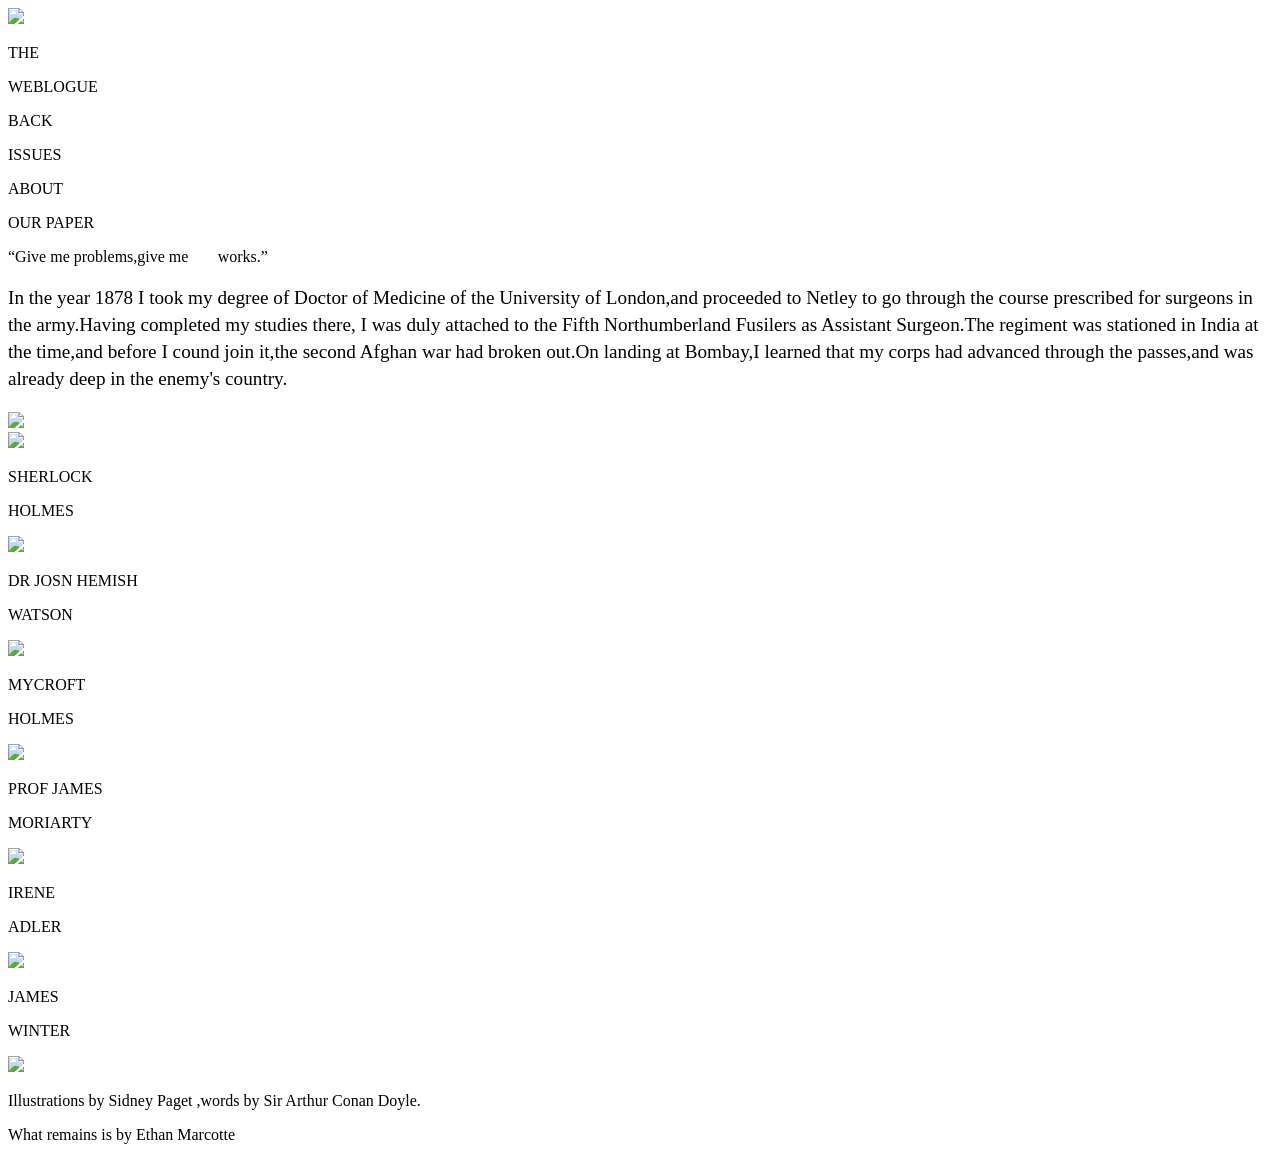
==== index.html @ d054711e "Finish Html Page" ====
<!DOCTYPE html>
<html>
  <head>
    <title>RWD</title>
    <meta charset="UTF-8">
  	<link href="stylesheets/style.css" type="text/css" rel="stylesheet" >
    <style media="screen">

    </style>
  </head>
  <body>
    <div class="list">
      <img src="images/title_pic.png" id="titlePic"/>
      <div class="Detail">
        <div class="line" id="firstLine"> </div>
        <div class="line" id="whiteLine"> </div>
        <p class="smallFont"> THE </p>
        <p class="bigFont"> WEBLOGUE </p>
        <div class="line"> </div>
        <div class="line" id="whiteLine"> </div>
        <p class="smallFont"> BACK </p>
        <p class="bigFont"> ISSUES </p>
        <div class="line"> </div>
        <div class="line" id="whiteLine"> </div>
        <p class="smallFont"> ABOUT </p>
        <p class="bigFont"> OUR PAPER </p>
        <div class="line"> </div>
        <div class="line" id="whiteLine"> </div>
      </div>
      <div class="disappearLine" id="disappearLine"> </div>
      <div class="disappearLine" id="whiteLine"> </div>
    </div>

    <div class="content">
      <p class="title"> “Give me problems,give me
        <span class="specialFont" style="font-family: serif;margin-left:2%;">works.”</span>
      </p>
      <p style="text-align:left;line-height:140%;font-size:120%;">
        In the year 1878 I took my degree of Doctor of Medicine of the University of London,and proceeded to Netley
        to go through the course prescribed for surgeons in the army.Having completed my studies there, I was duly
        attached to the Fifth Northumberland Fusilers as Assistant Surgeon.The regiment was stationed in India at
        the time,and before I cound join it,the second Afghan war had broken out.On landing at Bombay,I learned that
        my corps had advanced through the passes,and was already deep in the enemy's country.
      </p>
      <div class="victors">
        <span class="line" id="shortLine"> <div class="line" id="shortWhiteLine"></div> </span>
        <span> <img src="images/text.png" style="width:30%;"/> </span>
        <span class="line" id="shortLine"> <div class="line" id="shortWhiteLine"></div> </span>
      </div>

      <!-- Victor -->
      <div class="victorPanel">
        <span class="victorItems" id="firstVictorItem">
          <img class="victorPic" src="images/Holmes.png" />
          <p class="smallFont">SHERLOCK</p>
          <p class="bigFont" >HOLMES</p>
        </span>
        <span class="victorItems">
          <img class="victorPic" src="images/Watson.png" />
          <p class="smallFont" >DR JOSN HEMISH</p>
          <p class="bigFont">WATSON</p>
        </span>
        <span class="victorItems">
          <img class="victorPic" src="images/MHolmes.png" />
          <p class="smallFont" >MYCROFT</p>
          <p class="bigFont">HOLMES</p>
        </span>
        <span class="victorItems">
          <img class="victorPic" src="images/Moriarty.png" />
          <p class="smallFont" >PROF JAMES</p>
          <p class="bigFont" >MORIARTY</p>
        </span>
        <span class="victorItems">
          <img class="victorPic" src="images/Adler.png" />
          <p class="smallFont" >IRENE</p>
          <p class="bigFont" >ADLER</p>
        </span>
        <span class="victorItems">
          <img class="victorPic" src="images/Winter.png" />
          <p class="smallFont" >JAMES</p>
          <p class="bigFont" >WINTER</p>
        </span>
      </div>

      <div class="footer">
        <span class="line" id="footerLine"> <div class="line" id="footerWhiteLine"></div> </span>
        <span> <img src="images/sign.png" style="width:4%;"/> </span>
        <span class="line" id="footerLine"> <div class="line" id="footerWhiteLine"></div> </span>
        <p>
          Illustrations by
          <span class="smallFont" id="aLittleBigFont">Sidney Paget</span>
          ,words by
          <span class="smallFont" id="aLittleBigFont">Sir Arthur Conan Doyle.</span>
          <div> What remains is by <span class="smallFont" id="aLittleBigFont"> Ethan Marcotte </span></div>
        </p>
      </div>


    </div>
  </body>
</html>
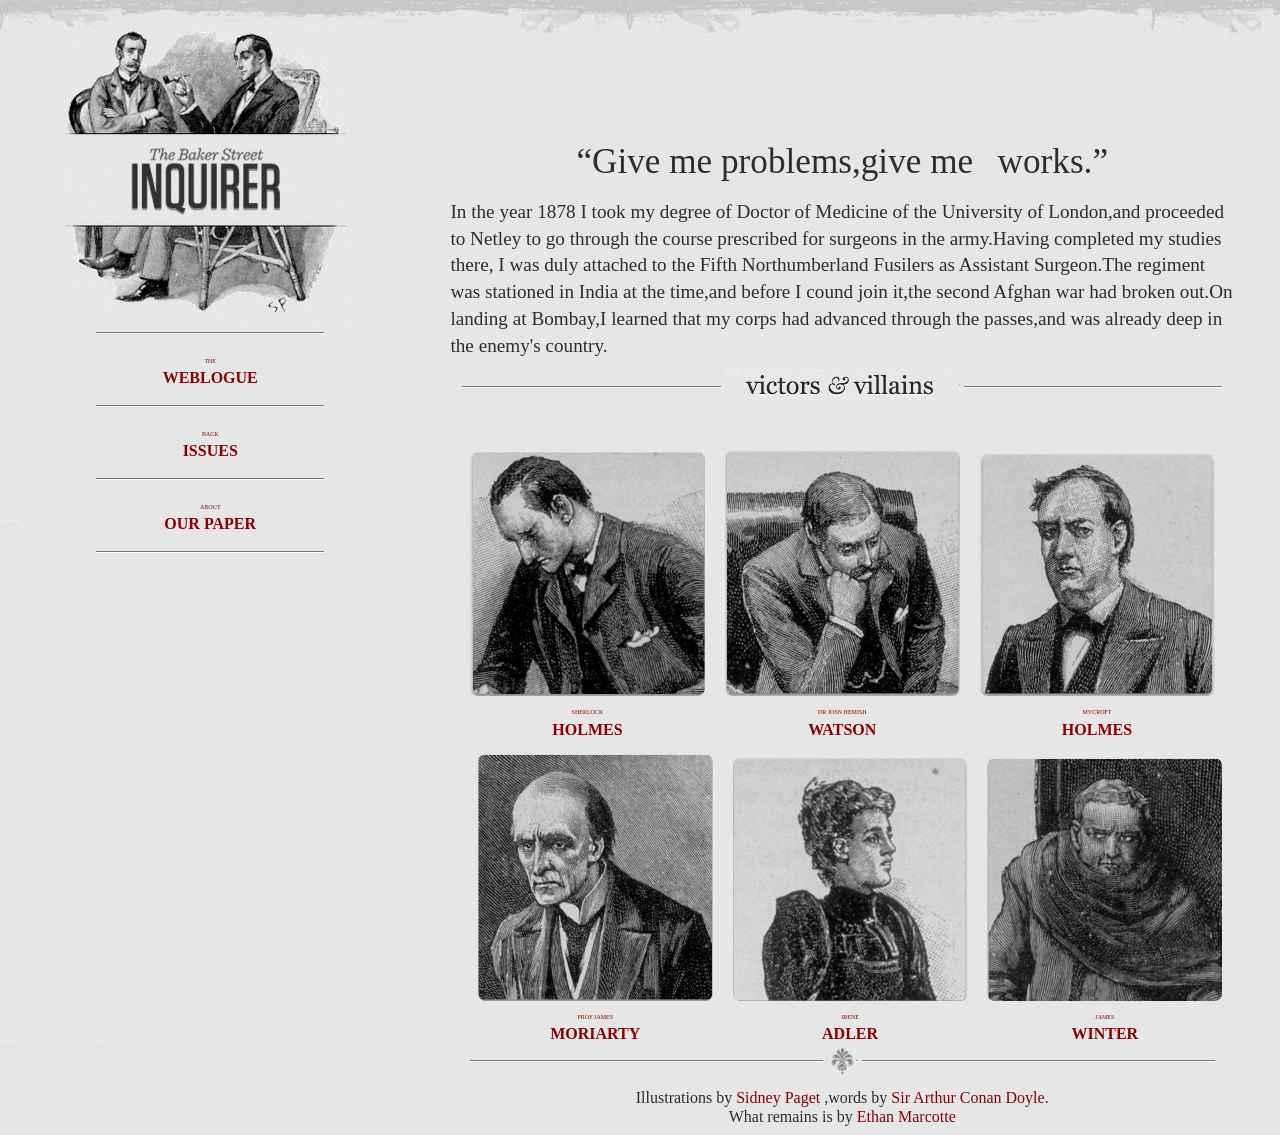
==== commit a797cca5: "Fixed the font size problem when screen is less the 640px /index.html /stylesheets/style.css  When s" ====
--- a/index.html
+++ b/index.html
@@ -86,12 +86,12 @@
         <span class="line" id="footerLine"> <div class="line" id="footerWhiteLine"></div> </span>
         <span> <img src="images/sign.png" style="width:4%;"/> </span>
         <span class="line" id="footerLine"> <div class="line" id="footerWhiteLine"></div> </span>
-        <p>
+        <p class="blackFont">
           Illustrations by
           <span class="smallFont" id="aLittleBigFont">Sidney Paget</span>
           ,words by
           <span class="smallFont" id="aLittleBigFont">Sir Arthur Conan Doyle.</span>
-          <div> What remains is by <span class="smallFont" id="aLittleBigFont"> Ethan Marcotte </span></div>
+          <p> What remains is by <span class="smallFont" id="aLittleBigFont"> Ethan Marcotte </span></p>
         </p>
       </div>
 
--- a/stylesheets/style.css
+++ b/stylesheets/style.css
@@ -0,0 +1,222 @@
+
+
+body {
+  background-image: url("../images/rwd_background.png");
+  background-size: 100% 100%;
+  background-repeat: no-repeat;
+  /*border: 1px solid rgb(224, 224, 224);*/
+}
+
+p {
+  font-family: Times;
+  color: rgb(45, 45, 45);
+}
+
+.list {
+  /*position: fixed;*/
+  width: 30%;
+  float: left;
+  margin-left: 1%;
+  margin-top: 1%;
+  /*border: 1px solid black;*/
+  text-align: center;
+}
+
+.Detail {
+  width: 100%;
+}
+.disappearLine {
+  width: 99%;
+  height: 1px;
+  background-color: rgb(120, 120, 120);
+  margin: 0px auto;
+  display: none;
+}
+
+#titlePic {
+  width: 80%;
+  /*border: 1px solid black;*/
+}
+
+.line {
+  height: 1px;
+  width: 60%;
+  margin: 0px auto;
+  background-color: rgb(120, 120, 90);
+}
+
+#whiteLine {
+  background-color: white;
+}
+
+.smallFont {
+  line-height: 8%;
+  color: darkred;
+  font-size: 10%;
+  margin-top: 7%;
+}
+
+.bigFont {
+  line-height: 10%;
+  color: darkred;
+  font-size:100%;
+  font-weight: bold;
+  margin-bottom: 7%;
+}
+
+.title {
+  font-size: 220%;
+  /*margin-top: 17%;*/
+  line-height: 100%;
+  margin-bottom: 0%;
+}
+
+.content {
+  width: 62%;
+  padding-top: 8%;
+  /*border: 1px solid red;*/
+  margin-left: 35%;
+  text-align: center;
+}
+
+#shortLine {
+  width: 33%;
+  display: inline-block;
+  margin-bottom: 2.4%;
+}
+
+#shortWhiteLine {
+  width: 100%;
+  margin-top: 1px;
+  background-color: white;
+}
+
+.victors {
+  margin-top: -2%;
+}
+
+.victorPanel {
+  margin-top: 3%;
+
+}
+
+.victorItems {
+  display: inline-block;
+  width: 30%;
+  margin-left: 2%;
+  margin-top: 2%;
+}
+
+#firstVictorItem {
+  margin-left: 0px;
+}
+
+.victorItems .smallFont {
+  margin-top:2%;
+}
+
+.victorItems .bigFont {
+  margin-bottom:2%;
+}
+
+.victorPic {
+  width: 100%;
+
+  border-radius: 3%;
+  text-align: center;
+  margin-bottom: 3%;
+}
+
+#footerLine {
+  margin-bottom: 2%;
+  display: inline-block;
+  width: 45%;
+}
+#footerWhiteLine {
+  width: 100%;
+  background-color: white;
+  margin-top: 1px;
+}
+
+#aLittleBigFont {
+  font-size: 100%;
+}
+
+.footer p {
+  line-height: 20%;
+}
+
+
+@media screen and (max-width:960px) {
+
+
+  .list {
+    width: 99%;
+    /*border: 1px solid red;*/
+    /*text-align: left;*/
+  }
+
+  #titlePic {
+    width: 20%;
+    float: left;
+    margin-left: 5%;
+    margin-top: 5%;
+    /*display: none;*/
+  }
+
+  .disappearLine {
+    display: block;
+    width: 90%;
+  }
+
+  #disappearLine {
+    margin-top: 1%;
+  }
+  .list .line {
+    display: none;
+    width: 20%;
+    /*background-color: transparent;*/
+    /*margin-left: 60%;*/
+  }
+
+  .Detail {
+    margin-left: 64%;
+    margin-top: 10%;
+    width: 50%;
+    padding-top: 3%;
+  }
+
+  .list p {
+      margin-top: 1%;
+      margin-bottom: 1%;
+      line-height: 100%;
+  }
+
+  .content {
+    clear: left;
+    margin-left: 0px;
+    width: 100%;
+    padding-top: 10px;
+  }
+
+
+
+  #firstLine {
+    margin-top: 10%;
+  }
+
+
+
+  @media screen and (max-width:640px) {
+    .victorItems {
+      width: 42%;
+    }
+
+    .footer p {
+      font-size: 70%;
+    }
+  }
+
+
+
+}
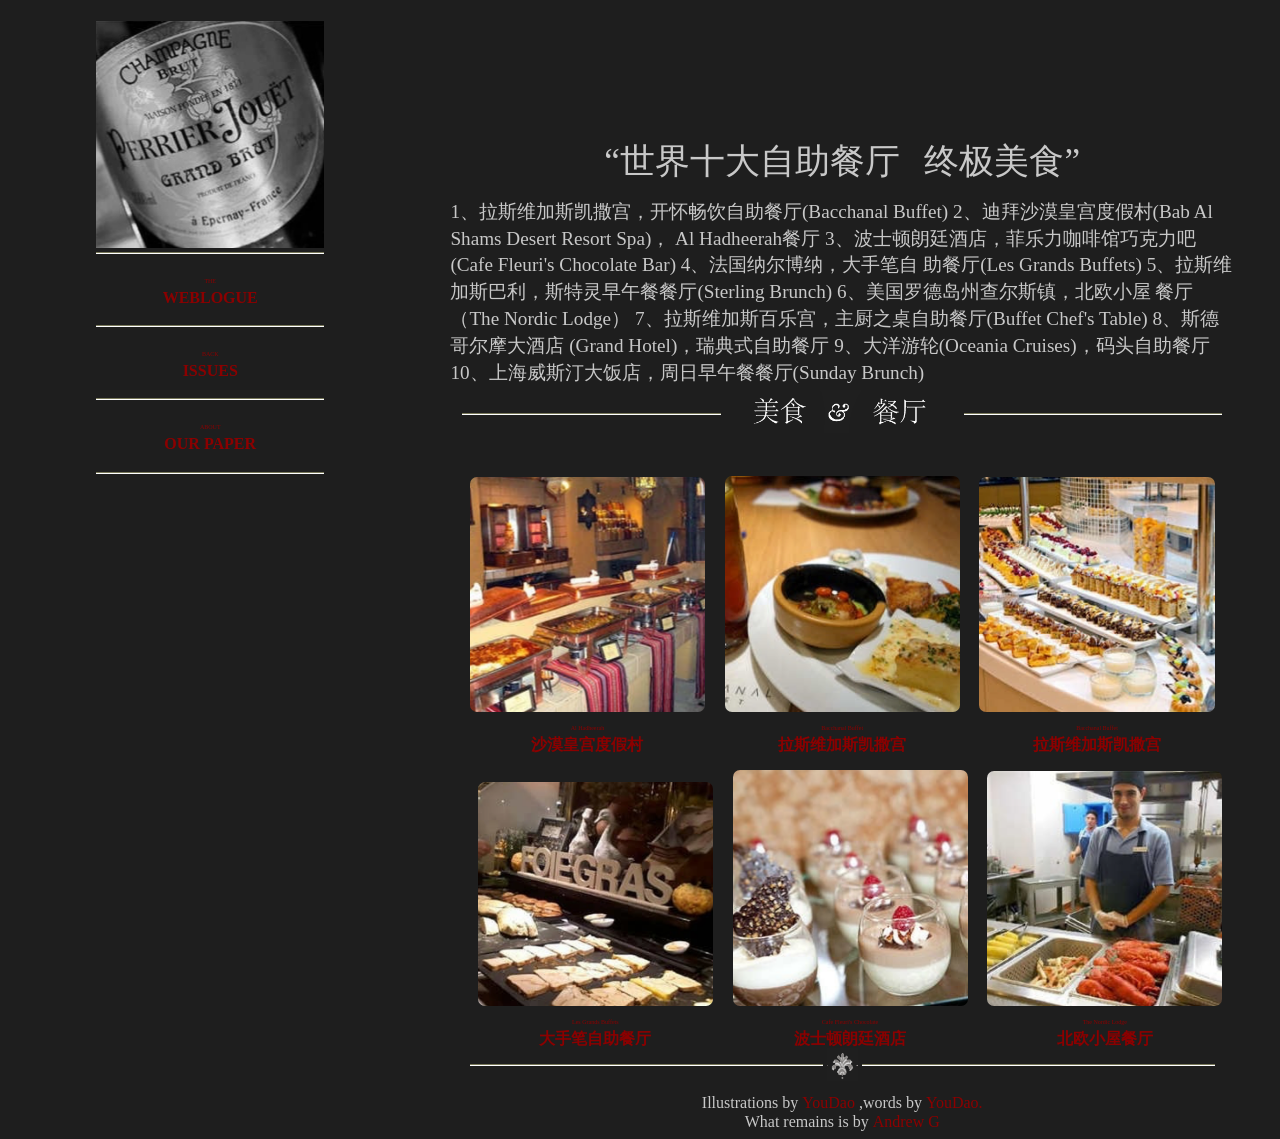
==== commit 4d130273: "Change the topic I change the topic,the topic become food and restraunt,rather than Holmes" ====
--- a/index.html
+++ b/index.html
@@ -10,7 +10,7 @@
   </head>
   <body>
     <div class="list">
-      <img src="images/title_pic.png" id="titlePic"/>
+      <img src="images2/Les_Grands_Buffets.png" id="titlePic"/>
       <div class="Detail">
         <div class="line" id="firstLine"> </div>
         <div class="line" id="whiteLine"> </div>
@@ -32,15 +32,15 @@
     </div>
 
     <div class="content">
-      <p class="title"> “Give me problems,give me
-        <span class="specialFont" style="font-family: serif;margin-left:2%;">works.”</span>
+      <p class="title"> “世界十大自助餐厅
+        <span class="specialFont" style="font-family: serif;margin-left:2%;"> 终极美食”</span>
       </p>
       <p style="text-align:left;line-height:140%;font-size:120%;">
-        In the year 1878 I took my degree of Doctor of Medicine of the University of London,and proceeded to Netley
-        to go through the course prescribed for surgeons in the army.Having completed my studies there, I was duly
-        attached to the Fifth Northumberland Fusilers as Assistant Surgeon.The regiment was stationed in India at
-        the time,and before I cound join it,the second Afghan war had broken out.On landing at Bombay,I learned that
-        my corps had advanced through the passes,and was already deep in the enemy's country.
+        1、拉斯维加斯凯撒宫，开怀畅饮自助餐厅(Bacchanal Buffet) 2、迪拜沙漠皇宫度假村(Bab Al Shams Desert Resort Spa)，
+        Al Hadheerah餐厅 3、波士顿朗廷酒店，菲乐力咖啡馆巧克力吧(Cafe Fleuri's Chocolate Bar) 4、法国纳尔博纳，大手笔自
+        助餐厅(Les Grands Buffets) 5、拉斯维加斯巴利，斯特灵早午餐餐厅(Sterling Brunch) 6、美国罗德岛州查尔斯镇，北欧小屋
+        餐厅（The Nordic Lodge） 7、拉斯维加斯百乐宫，主厨之桌自助餐厅(Buffet Chef's Table) 8、斯德哥尔摩大酒店
+        (Grand Hotel)，瑞典式自助餐厅 9、大洋游轮(Oceania Cruises)，码头自助餐厅 10、上海威斯汀大饭店，周日早午餐餐厅(Sunday Brunch)
       </p>
       <div class="victors">
         <span class="line" id="shortLine"> <div class="line" id="shortWhiteLine"></div> </span>
@@ -51,34 +51,34 @@
       <!-- Victor -->
       <div class="victorPanel">
         <span class="victorItems" id="firstVictorItem">
-          <img class="victorPic" src="images/Holmes.png" />
-          <p class="smallFont">SHERLOCK</p>
-          <p class="bigFont" >HOLMES</p>
+          <img class="victorPic" src="images2/Bab_Al_Shams_Desert_ResortSpa.png" />
+          <p class="smallFont">Al Hadheerah</p>
+          <p class="bigFont" >沙漠皇宫度假村</p>
         </span>
         <span class="victorItems">
-          <img class="victorPic" src="images/Watson.png" />
-          <p class="smallFont" >DR JOSN HEMISH</p>
-          <p class="bigFont">WATSON</p>
+          <img class="victorPic" src="images2/Bacchanal_Buffet2.png" />
+          <p class="smallFont" >Bacchanal Buffet</p>
+          <p class="bigFont">拉斯维加斯凯撒宫</p>
         </span>
         <span class="victorItems">
-          <img class="victorPic" src="images/MHolmes.png" />
-          <p class="smallFont" >MYCROFT</p>
-          <p class="bigFont">HOLMES</p>
+          <img class="victorPic" src="images2/Bacchanal_Buffet.png" />
+          <p class="smallFont" >Bacchanal Buffet</p>
+          <p class="bigFont">拉斯维加斯凯撒宫</p>
         </span>
         <span class="victorItems">
-          <img class="victorPic" src="images/Moriarty.png" />
-          <p class="smallFont" >PROF JAMES</p>
-          <p class="bigFont" >MORIARTY</p>
+          <img class="victorPic" src="images2/Buffet_Chef's_Table.png" />
+          <p class="smallFont" >Les Grands Buffets</p>
+          <p class="bigFont" >大手笔自助餐厅</p>
         </span>
         <span class="victorItems">
-          <img class="victorPic" src="images/Adler.png" />
-          <p class="smallFont" >IRENE</p>
-          <p class="bigFont" >ADLER</p>
+          <img class="victorPic" src="images2/Cafe_Fleuri's_Chocolate_Bar.png" />
+          <p class="smallFont" >Cafe Fleuri's Chocolate</p>
+          <p class="bigFont" >波士顿朗廷酒店</p>
         </span>
         <span class="victorItems">
-          <img class="victorPic" src="images/Winter.png" />
-          <p class="smallFont" >JAMES</p>
-          <p class="bigFont" >WINTER</p>
+          <img class="victorPic" src="images2/The_Nordic_Lodge.png" />
+          <p class="smallFont" >The Nordic Lodge</p>
+          <p class="bigFont" >北欧小屋餐厅</p>
         </span>
       </div>
 
@@ -88,10 +88,10 @@
         <span class="line" id="footerLine"> <div class="line" id="footerWhiteLine"></div> </span>
         <p class="blackFont">
           Illustrations by
-          <span class="smallFont" id="aLittleBigFont">Sidney Paget</span>
+          <span class="smallFont" id="aLittleBigFont">YouDao</span>
           ,words by
-          <span class="smallFont" id="aLittleBigFont">Sir Arthur Conan Doyle.</span>
-          <p> What remains is by <span class="smallFont" id="aLittleBigFont"> Ethan Marcotte </span></p>
+          <span class="smallFont" id="aLittleBigFont">YouDao.</span>
+          <p> What remains is by <span class="smallFont" id="aLittleBigFont"> Andrew G </span></p>
         </p>
       </div>
 
--- a/stylesheets/style.css
+++ b/stylesheets/style.css
@@ -1,7 +1,8 @@
 
 
 body {
-  background-image: url("../images/rwd_background.png");
+  /*background-image: url("../images/rwd_background.png");*/
+  background-color: rgb(30, 30, 30);
   background-size: 100% 100%;
   background-repeat: no-repeat;
   /*border: 1px solid rgb(224, 224, 224);*/
@@ -9,7 +10,7 @@
 
 p {
   font-family: Times;
-  color: rgb(45, 45, 45);
+  color: rgb(200, 200, 200);
 }
 
 .list {
@@ -34,7 +35,8 @@
 }
 
 #titlePic {
-  width: 80%;
+  width: 60%;
+  -webkit-filter: grayscale(100%);
   /*border: 1px solid black;*/
 }
 
